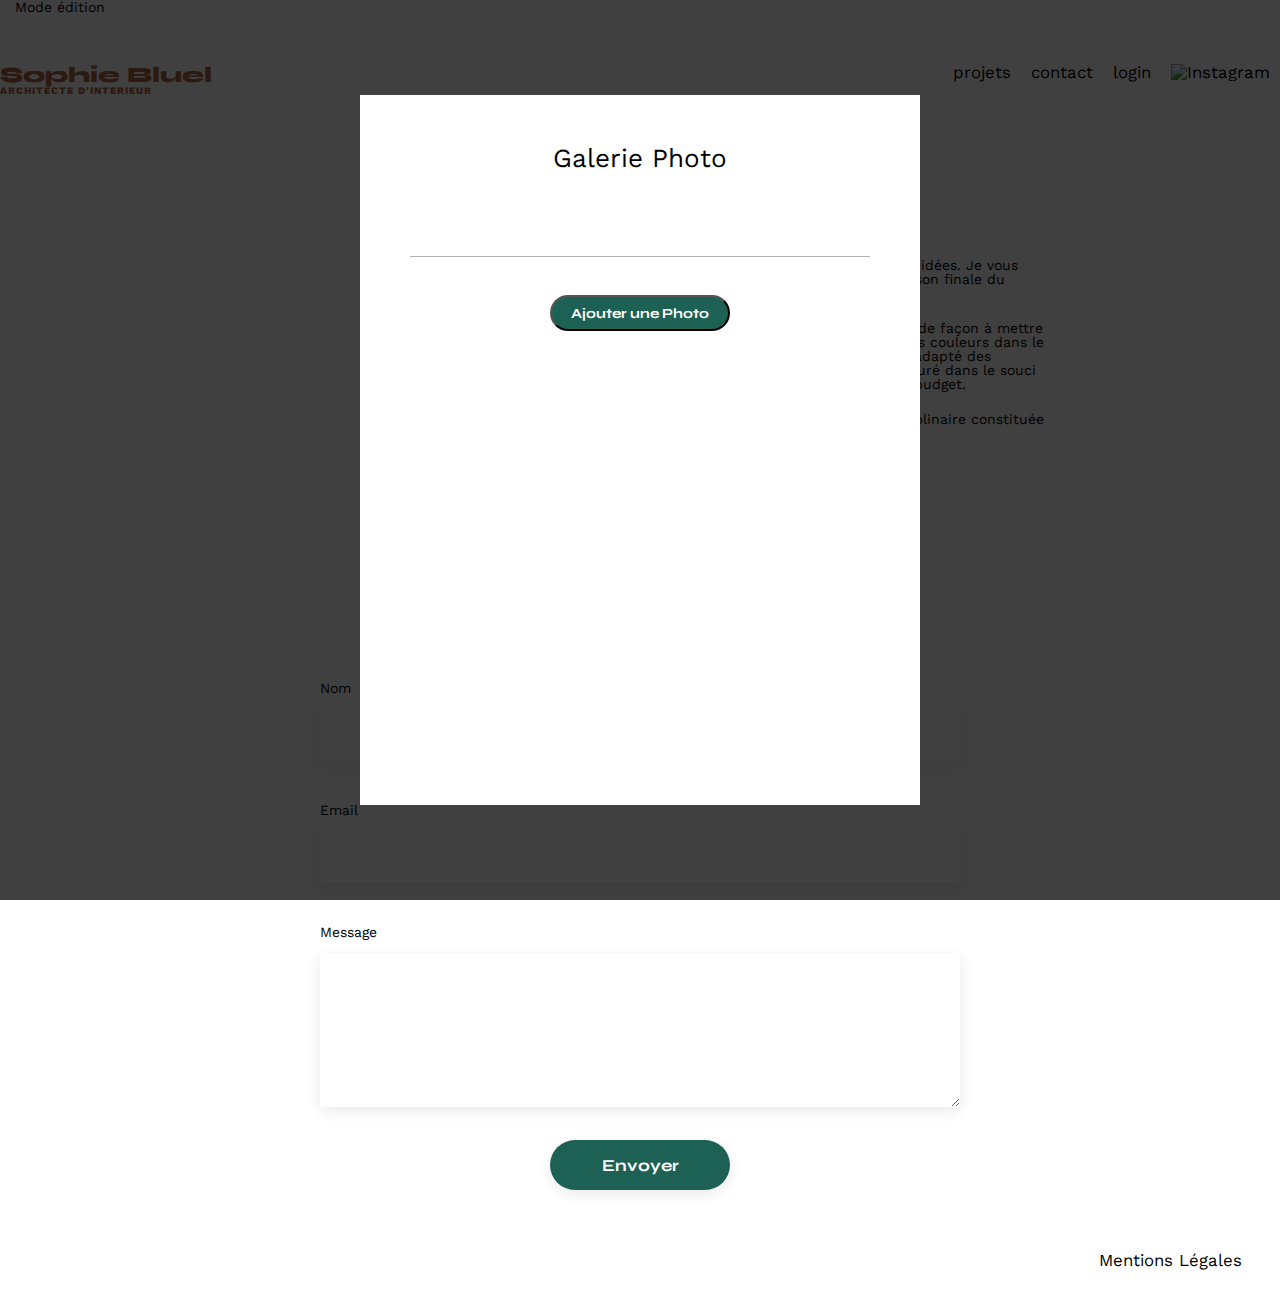
==== FrontEnd/index.html @ 5be73487 "Premier commit" ====
<!DOCTYPE html>
<html lang="fr">
<head>
	<meta charset="UTF-8">
	<title>Sophie Bluel - Architecte d'intérieur</title>
	<meta name="viewport" content="width=device-width, initial-scale=1.0">
	<link rel="preconnect" href="https://fonts.googleapis.com">
	<link rel="icon" href="favicon.ico">

	<link rel="preconnect" href="https://fonts.gstatic.com" crossorigin>
	<link rel="stylesheet" href="https://cdnjs.cloudflare.com/ajax/libs/font-awesome/6.2.1/css/all.min.css" 
    integrity="sha512-MV7K8+y+gLIBoVD59lQIYicR65iaqukzvf/nwasF0nqhPay5w/9lJmVM2hMDcnK1OnMGCdVK+iQrJ7lzPJQd1w==" 
    crossorigin="anonymous" referrerpolicy="no-referrer">
	<!--<link rel="stylesheet" href="https://cdnjs.cloudflare.com/ajax/libs/font-awesome/6.2.1/css/all.min.css">-->
	<link href="https://fonts.googleapis.com/css2?family=Syne:wght@700;800&family=Work+Sans&display=swap" rel="stylesheet">
	<meta name="description" content="">
	<link rel="stylesheet" href="./assets/style.css">
	
</head>

<body>
	<div class="edition-mode hidden">
		<i class="fa-regular fa-pen-to-square"></i> Mode édition
	</div>
<header>
	<a href="./index.html">
		<h1 class="logo">Sophie Bluel <span>ARCHITECTE D'INTERIEUR</span></h1>
	</a>
	
	<!--<h1 class="logo"><a href="./index.html"></a>Sophie Bluel <span>ARCHITECTE D'INTERIEUR</span></h1>-->
	<nav>
		<ul>
			<li><a href="./index.html"></a>projets</li>
			<li><a href="#"></a>contact</li>
			<li><a href="./login.html" class="login">login</a></li>
			<li><img src="./assets/icons/instagram.png" alt="Instagram"></li>
		</ul>
	</nav>
</header>

<main>
	<section id="introduction">
		<figure>
			<img src="./assets/images/sophie-bluel.png" alt="">
		</figure>
		<article>
			<h2 class="spitch">Designer d'espace</h2>
			<p>Je raconte votre histoire, je valorise vos idées. Je vous<br> accompagne de la conception à la livraison finale du<br> chantier.</p>
			<br>
			<p>Chaque projet sera étudié en commun, de façon à mettre<br> en valeur les volumes, les matières et les couleurs dans le<br> respect de l’esprit des lieux et le choix adapté des<br> matériaux. Le suivi du chantier sera assuré dans le souci<br> du détail, le respect du planning et du budget.</p>
			<br>
			<p>En cas de besoin, une équipe pluridisciplinaire constituée<br> de : architecte DPLG, décorateur(trice).</p>
		</article>
	</section>
	<section id="portfolio">
		<div class="modal1">
			<h2 class="mes_projets">Mes Projets</h2>
			<i class="fa-regular fa-pen-to-square" onclick="ouvrirModal()"></i>
			<p class="modifier">modifier</p>
			<section id="modal-gallery" class="modal">
				<div class="modal-container">
					<div class="modal-close">
						<i class="fa-solid fa-xmark"></i>
					</div>
					<p class="modal-title">Galerie Photo</p>
					<div class="modal-photo">
						<!-- Contenu de la galerie photo -->
					</div>
					<div class="modal-ajout">
						<input class="btnajout" type="submit" value="Ajouter une Photo">
					</div>
				</div>
			</section>
			
		</div>
	</section>
		<div id="filter-buttons">
		</div>

		<div id="gallery" class="gallery">
			
		</div>
	</section>
	<section id="contact">
		<h2>Contact</h2>
		<p>Vous avez un projet ? Discutons-en !</p>
		<form action="#" method="post">
			<label for="name">Nom</label>
			<input type="text" name="name" id="name" autocomplete="name"> 
			<br>
			<label for="email">Email</label>
			<input type="email" name="email" id="email" autocomplete="email">
			<br>
			<label for="message">Message</label>
			<textarea name="message" id="message" cols="30" rows="10"></textarea>
			<input type="submit" value="Envoyer">
		</form>
	</section>
</main>

<footer>
	<nav>
		<ul>
			<li>Mentions Légales</li>
		</ul>
	</nav>
</footer>
<script src="./assets/js/modal.js" defer></script>
<script src="./assets/js/script.js" defer></script>
</body>
</html>
---- FrontEnd/assets/style.css ----
/* http://meyerweb.com/eric/tools/css/reset/
   v2.0 | 20110126
   License: none (public domain)
*/

html, body, div, span, applet, object, iframe,
h1, h2, h3, h4, h5, h6, p, blockquote, pre,
a, abbr, acronym, address, big, cite, code,
del, dfn, em, img, ins, kbd, q, s, samp,
small, strike, strong, sub, sup, tt, var,
b, u, i, center,
dl, dt, dd, ol, ul, li,
fieldset, form, label, legend,
table, caption, tbody, tfoot, thead, tr, th, td,
article, aside, canvas, details, embed,
figure, figcaption, footer, header, hgroup,
menu, nav, output, ruby, section, summary,
time, mark, audio, video {
	margin: 0;
	padding: 0;
	border: 0;
	font-size: 100%;
	font: inherit;
	vertical-align: baseline;
	text-decoration: none;
}
/* HTML5 display-role reset for older browsers */
article, aside, details, figcaption, figure,
footer, header, hgroup, menu, nav, section {
	display: block;
}
body {
	line-height: 1;
}
ol, ul {
	list-style: none;
}
blockquote, q {
	quotes: none;
}
blockquote:before, blockquote:after,
q:before, q:after {
	content: '';
	content: none;
}
table {
	border-collapse: collapse;
	border-spacing: 0;
}
/** end reset css**/
body {
	font-family: 'Work Sans' ;
	font-size: 14px;
	width: 100%;
}

main {
    max-width: 1440px;
	margin:auto;
}

header {
	display: flex;
	justify-content: space-between;
	margin: 50px 0;
	max-width: 1440px;
}
section {
	margin: 50px 0
}

h1{
	display: flex;
	flex-direction: column;
	font-family: 'Syne';
	font-size: 22px;
	font-weight: 800;
	color: #B1663C;
	cursor: pointer;
	
}

.logo {
	cursor: pointer;
}

h1 > span {
	font-family: 'Work Sans';
	font-size:10px;
	letter-spacing: 0.1em;
;
}

h2{
	font-family: 'Syne';
	font-weight: 700;
	font-size: 30px;
	color: #1D6154;
	text-align: center;
	font-style: normal;
	line-height: normal;
}
nav ul {
	display: flex;
	align-items: center;
	list-style-type: none;

}
nav li {
	padding: 0 10px;
	font-size: 1.2em;
	cursor: pointer;
}

li:hover {
	color: #B1663C;
}

/*a {
	text-decoration: none;
	color: #000000;
}*/

a.nav {
	text-decoration: none;
    display: flex;
    width: 55px;
    height: 19px;
    justify-content: center;
    align-items: center;
    color: #000000;
}

a.login {
	text-decoration: none;
	color: #000000;
}
#introduction {
	display: flex;
	align-items: center;
}
#introduction figure {
	flex: 1
}
#introduction img {
	display: block;
	margin: auto;
	width: 80%;
}

#introduction article {
	flex: 1;
	position: relative;
    top: 46px;
}

.spitch {
	font-family: 'Syne';
    font-weight: 700;
    font-size: 30px;
    color: #1D6154;
    text-align: center;
    font-style: normal;
    line-height: normal;
    position: relative;
    left: -210px;
}
#introduction h2 {
	margin-bottom: 1em;
}

#introduction p {
	margin-bottom: 0.5em;
}

.projets {
	position: relative;
    top: 39px;
    font-family: 'Syne';
    font-weight: 700;
    font-size: 30px;
    color: #1D6154;
    text-align: center;
    font-style: normal;
    line-height: normal;
}

/*icone modifier*/
.modal1 {
	text-align: center;
}

.mes_projets {
	display: inline;
}

.fa-regular.fa-pen-to-square {
	margin-left: 15px;
	cursor: pointer;
}

.modifier {
	position: relative;
	left: 150px;
	top: -20px;
	height: 15.58px;
	color: #000;
	text-align: center;
	font-family: Work Sans;
	font-size: 14px;
	font-style: normal;
	font-weight: 400;
	line-height: normal;
	cursor: pointer;
}




/*buttons-filtres*/

a.filter {
	text-decoration: none;
    color: #1D6154;
}

#filter-buttons button:hover a.filter {
	color: #FFF;
}

#filter-buttons {
    text-align: center;
    margin: 50px 0;
}

#filter-buttons button {
    margin: 5px;
    padding: 5px 10px;
	border-radius: 60px;
	border: 1px solid #1D6154;
    cursor: pointer;
}

#filter-buttons button:hover {
	background-color: #1D6154;
}


/* Styliser le bouton "Tous" */
button.all {
    /* Vos styles pour le bouton "Tous" */
    width: 100px;
    height: 37px;
}

/* Styliser le bouton "Objets" */
button.objects {
    /* Vos styles pour le bouton "Objets" */
    width: 100px;
    height: 37px;
}

/* Styliser le bouton "Appartements" */
button.apartments {
    /* Vos styles pour le bouton "Appartements" */
    width: 157px;
    height: 37px;
}

/* Styliser le bouton "Hotels & Restaurants" */
button.hotels-restaurants {
    /* Vos styles pour le bouton "Hotels & Restaurants" */
    width: 198px;
    height: 37px;
}

/*style des boutons js*/

.objects {
    /* Styles communs pour tous les boutons avec la classe "objects" */
    color: #1D6154;
    cursor: pointer;
}

.objects[data-filter="Tous"] {
    /* Styles spécifiques pour le bouton avec l'attribut data-filter="Tous" */
    width: 100px;
    height: 37px;
}

.objects[data-filter="Tous"]:hover {
	color: #FFF;
	background-color: #1D6154;
}

.objects[data-filter="Objets"] {
    /* Styles spécifiques pour le bouton avec l'attribut data-filter="Objets" */
    width: 100px;
    height: 37px;
}

.objects[data-filter="Objets"]:hover {
	color: #FFF;
	background-color: #1D6154;
}

.objects[data-filter="Appartements"] {
    /* Styles spécifiques pour le bouton avec l'attribut data-filter="Appartements" */
    width: 157px;
    height: 37px;
}

.objects[data-filter="Appartements"]:hover {
	color: #FFF;
	background-color: #1D6154;
}

.objects[data-filter="Hotels & restaurants"] {
    /* Styles spécifiques pour le bouton avec l'attribut data-filter="Hotels & restaurants" */
    width: 198px;
    height: 37px;
}

.objects[data-filter="Hotels & restaurants"]:hover {
	color: #FFF;
	background-color: #1D6154;
}














button.tous {
	width: 100px;
	height: 37px;
}

button.objects {
	width: 100px;
	height: 37px;
}

button.apartements {
	width: 157px;
	height: 37px;
}

button.hotels-restaurants {
	width: 198px;
	height: 37px;
}


/* Styles pour la galerie d'images */
.gallery {
    display: flex;
    flex-wrap: wrap;
    justify-content: space-between;
    margin-top: 50px;
}

.gallery figure {
    width: calc(33.33% - 10px);
    margin-right: 10px;
    margin-bottom: 10px;
    overflow: hidden;
    transition: width 0.3s, opacity 0.3s;
}

.gallery figure img {
    width: 100%;
    height: auto;
    display: block;
}

/* Styles pour les filtres actifs et inactifs */
figure.inactive {
	display: none;
}



#contact {
	width: 50%;
margin: auto;
}
#contact > * {
	text-align: center;

}
#contact h2{
	margin-bottom: 20px;
}
#contact form {
	text-align: left;
	margin-top:30px;
	display: flex;
	flex-direction: column;
}

#contact input {
	height: 50px;
	font-size: 1.2em;
	border: none;
	box-shadow: 0px 4px 14px rgba(0, 0, 0, 0.09);
}
#contact label {
	margin: 2em 0 1em 0;
}
#contact textarea {
	border: none;
	box-shadow: 0px 4px 14px rgba(0, 0, 0, 0.09);
}

input[type="submit"]{
	font-family: 'Syne';
	font-weight: 700;
	color: white;
	background-color: #1D6154;
	margin : 2em auto ;
	width: 180px;
	text-align: center;
	border-radius: 60px ;
}


/*footer*/

/*footer {
	position: absolute;
	top: 964px;
}*/

footer nav ul {
	display: flex;
	justify-content: flex-end;
	margin: 2em;
}

section#login-section {
	width: 26%;
    margin: auto;
}

h2.login-title {
	margin-bottom: 20px;
}

form#login-form {
	text-align: left;
    margin-top: 30px;
    display: flex;
    flex-direction: column;
}

label.email-label {
	margin: 2em 0 1em 0;
}

input#username {
	height: 50px;
    font-size: 1.2em;
    border: none;
    box-shadow: 0px 4px 14px rgba(0, 0, 0, 0.09);
}

label.password-label {
	margin: 2em 0 1em 0;
}

input#password {
	height: 50px;
    font-size: 1.2em;
    border: none;
    box-shadow: 0px 4px 14px rgba(0, 0, 0, 0.09);
}

button.button-connect {
	height: 50px;
    font-size: 1.2em;
    border: none;
    box-shadow: 0px 4px 14px rgba(0, 0, 0, 0.09);
	flex-shrink: 0;
	cursor: pointer;
	font-family: 'Syne';
    font-weight: 700;
    color: white;
    background-color: #1D6154;
    margin: 2em auto;
    width: 180px;
    text-align: center;
    border-radius: 60px;
}

.animationbtn {
	animation: animationbtn 0.3s ease-in-out;
  }
  
  @keyframes animationbtn {
	0% {
	  background-color: #d65353;
	  transform: translateX(0);
	}
	20% {
	  transform: translateX(-10px);
	}
	40% {
	  transform: translateX(10px);
	}
	60% {
	  transform: translateX(-10px);
	}
	80% {
	  transform: translateX(10px);
	}
	100% {
	  transform: translateX(0);
	}
  }
  

p#message-error.error-message {
	color: red;
    margin-top: 10px;
}

a.mdp-forget {
	color: #3D3D3D;
    font-family: Work Sans;
    font-size: 14px;
    font-style: normal;
    font-weight: 500;
    line-height: normal;
    text-decoration-line: underline;
    margin-top: 28px;
	display: flex;
	justify-content: center;
}


/*mode édition*/
/*.hidden {
    display: none;
}


.edition-mode {
    max-width: 1440px;
    height: 59px;
    background-color: #000;
    color: #fff;
    display: flex;
    justify-content: center;
    align-items: center;
    opacity: 0;
}*/

/*modal-gallery*/

.modal-container {
    position: relative;
    background: white;
    max-width: 460px;
    height: 610px;
    margin: auto;
    flex: 1;
    padding: 50px;
}

/* Styles de base pour le modal */
.modal {
    background-color: rgba(0, 0, 0, 0.75);
    position: fixed;
    inset: 0;
    z-index: 1000;
    display: flex;
    visibility: hidden;
    margin: auto;
    transition: visibility 0.3s;
}

/* Styles pour le modal visible */
.modal-visible {
    visibility: visible;
}

.modal-close {
    position: absolute;
    top: 30px;
    right: 30px;
    cursor: pointer;
    font-family: "FontAwesome";
}

.modal-title {
    display: flex;
    justify-content: center;
    font-size: 26px;
    padding-bottom: 35px;
    font-weight: 400;
}

.modal-photo {
    display: flex;
    flex-wrap: wrap;
    gap: 15px;
    border-bottom: 1px solid #B3B3B3;
    padding-bottom: 40px;
    padding-top: 10px;
    padding-left: 5px;
}

.modal-photo img {
    width: 79px;
    height: 105px;
    cursor: pointer;
}

i.fa-regular.fa-trash-can {
    position: absolute;
    background: black;
    color: white;
    cursor: pointer;
    font-family: "FontAwesome";
    font-size: 11px;
    transform: translate(-13px, 3px);
}

.modal-ajout {
    display: flex;
    flex-direction: column;
    align-items: center;
    justify-content: center;
    margin-top: 10px;
}

.btnajout {
    font-family: 'Syne';
    font-weight: 700;
    color: white;
    background-color: #1D6154;
    margin: 2em auto;
    text-align: center;
    border-radius: 60px;
    width: 237px;
    height: 36px;
    font-size: 14px;
    cursor: pointer;
}
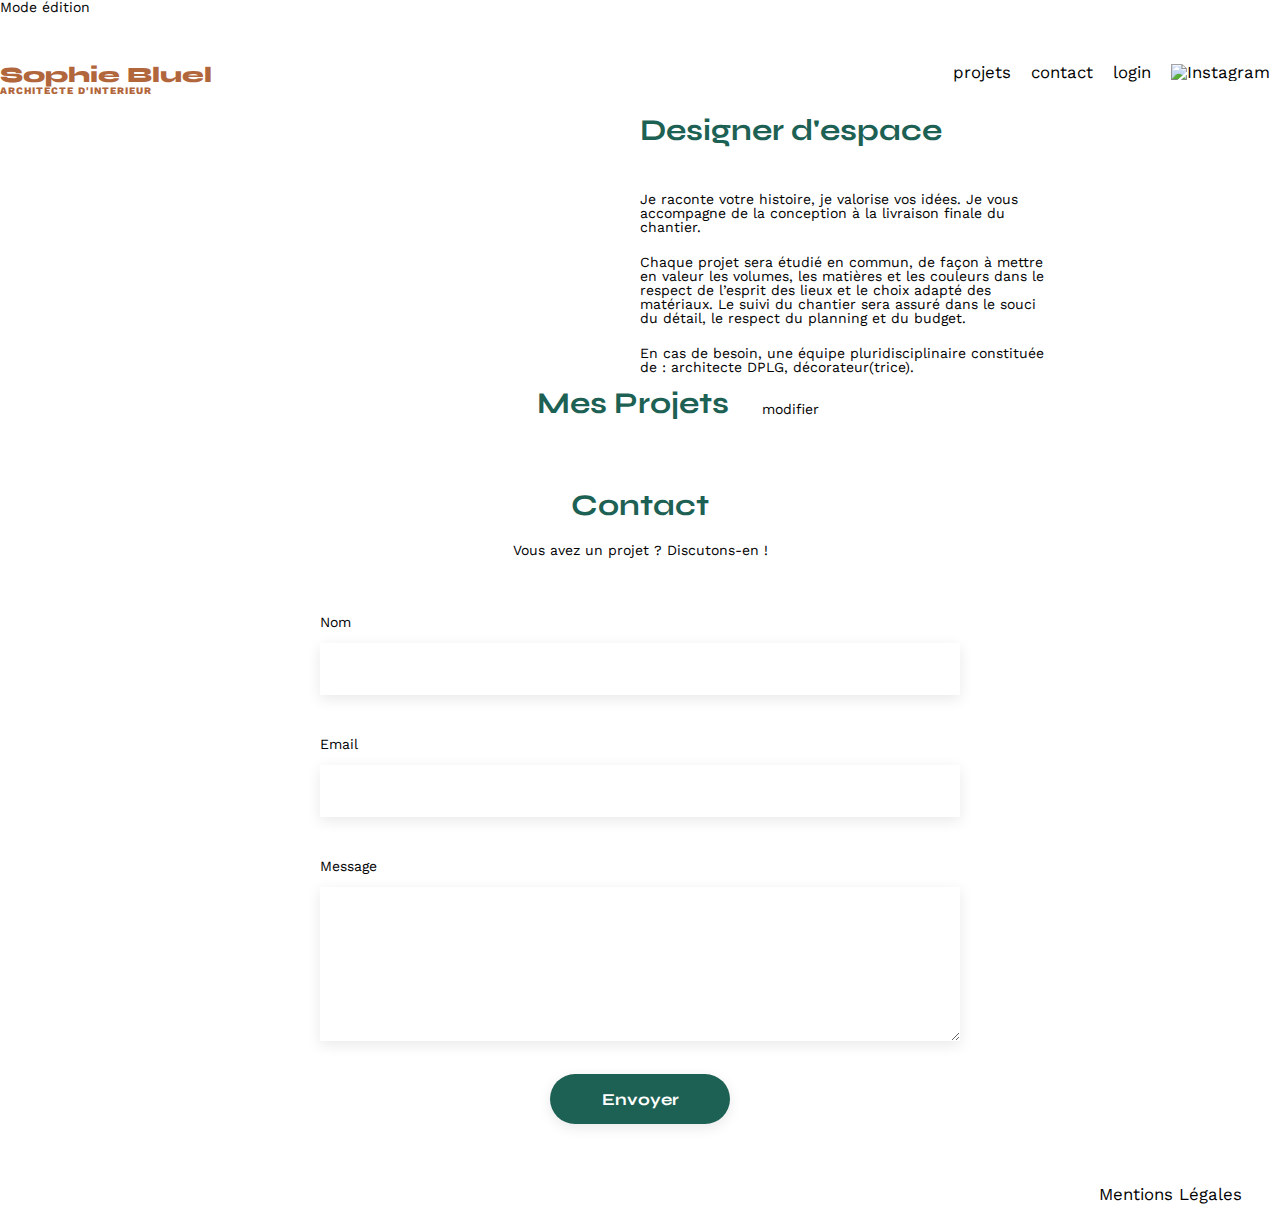
==== commit 32042e87: "odal" ====
--- a/FrontEnd/index.html
+++ b/FrontEnd/index.html
@@ -20,14 +20,12 @@
 
 <body>
 	<div class="edition-mode hidden">
-		<i class="fa-regular fa-pen-to-square"></i> Mode édition
+		<i class="far fa-pen-to-square"></i> Mode édition
 	</div>
 <header>
 	<a href="./index.html">
 		<h1 class="logo">Sophie Bluel <span>ARCHITECTE D'INTERIEUR</span></h1>
 	</a>
-	
-	<!--<h1 class="logo"><a href="./index.html"></a>Sophie Bluel <span>ARCHITECTE D'INTERIEUR</span></h1>-->
 	<nav>
 		<ul>
 			<li><a href="./index.html"></a>projets</li>
@@ -55,9 +53,9 @@
 	<section id="portfolio">
 		<div class="modal1">
 			<h2 class="mes_projets">Mes Projets</h2>
-			<i class="fa-regular fa-pen-to-square" onclick="ouvrirModal()"></i>
+			<i id="openModalIcon" class="fas fa-pen-square"></i>
 			<p class="modifier">modifier</p>
-			<section id="modal-gallery" class="modal">
+			<section id="modal-gallery" class="modal modal-visible invisible">
 				<div class="modal-container">
 					<div class="modal-close">
 						<i class="fa-solid fa-xmark"></i>
--- a/FrontEnd/assets/style.css
+++ b/FrontEnd/assets/style.css
@@ -162,8 +162,9 @@
     text-align: center;
     font-style: normal;
     line-height: normal;
-    position: relative;
-    left: -210px;
+    position: absolute;
+    left: 0px;
+    top: -80px;
 }
 #introduction h2 {
 	margin-bottom: 1em;
@@ -194,7 +195,7 @@
 	display: inline;
 }
 
-.fa-regular.fa-pen-to-square {
+.fas.fa-pen-square {
 	margin-left: 15px;
 	cursor: pointer;
 }
@@ -325,17 +326,6 @@
 	color: #FFF;
 	background-color: #1D6154;
 }
-
-
-
-
-
-
-
-
-
-
-
 
 
 
@@ -546,24 +536,6 @@
 	justify-content: center;
 }
 
-
-/*mode édition*/
-/*.hidden {
-    display: none;
-}
-
-
-.edition-mode {
-    max-width: 1440px;
-    height: 59px;
-    background-color: #000;
-    color: #fff;
-    display: flex;
-    justify-content: center;
-    align-items: center;
-    opacity: 0;
-}*/
-
 /*modal-gallery*/
 
 .modal-container {
@@ -577,18 +549,38 @@
 }
 
 /* Styles de base pour le modal */
+
+
+/* Styles pour le modal visible */
+/* Styles de base pour le modal */
 .modal {
     background-color: rgba(0, 0, 0, 0.75);
-    position: fixed;
-    inset: 0;
-    z-index: 1000;
-    display: flex;
-    visibility: hidden;
+    position: relative;
     margin: auto;
+}
+
+.modal.invisible {
+    display: none;
+  }
+    /*background-color: rgba(0, 0, 0, 0.75);
+    position: fixed;*/
+    /*inset: 0;*/
+    /*z-index: 1000;
+    display: flex;*/
+    /*visibility: hidden;*/
+    /*margin: auto;
     transition: visibility 0.3s;
-}
+}*/
 
 /* Styles pour le modal visible */
+/*.modal-visible {
+    visibility: visible;
+    display: block;
+}*/
+
+
+
+
 .modal-visible {
     visibility: visible;
 }
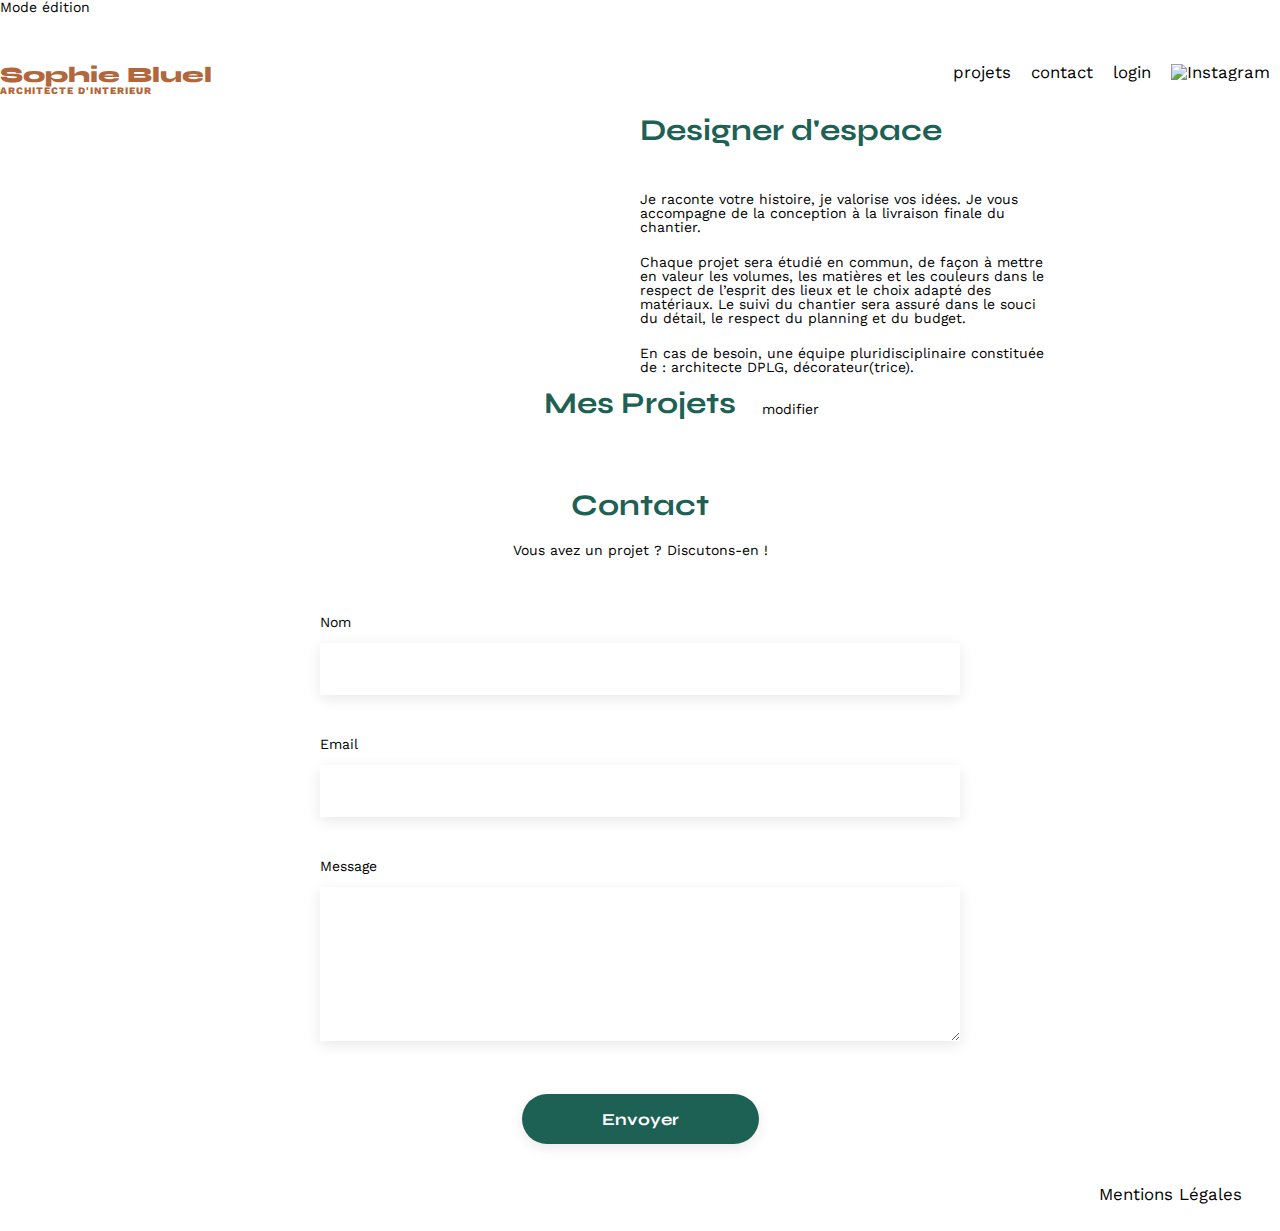
==== commit b322211f: "Ouverture modal" ====
--- a/FrontEnd/index.html
+++ b/FrontEnd/index.html
@@ -53,23 +53,8 @@
 	<section id="portfolio">
 		<div class="modal1">
 			<h2 class="mes_projets">Mes Projets</h2>
-			<i id="openModalIcon" class="fas fa-pen-square"></i>
+			<i id="openModalIcon" class="far fa-pen-to-square"></i>
 			<p class="modifier">modifier</p>
-			<section id="modal-gallery" class="modal modal-visible invisible">
-				<div class="modal-container">
-					<div class="modal-close">
-						<i class="fa-solid fa-xmark"></i>
-					</div>
-					<p class="modal-title">Galerie Photo</p>
-					<div class="modal-photo">
-						<!-- Contenu de la galerie photo -->
-					</div>
-					<div class="modal-ajout">
-						<input class="btnajout" type="submit" value="Ajouter une Photo">
-					</div>
-				</div>
-			</section>
-			
 		</div>
 	</section>
 		<div id="filter-buttons">
@@ -106,4 +91,4 @@
 <script src="./assets/js/modal.js" defer></script>
 <script src="./assets/js/script.js" defer></script>
 </body>
-</html>
+</html>--- a/FrontEnd/assets/style.css
+++ b/FrontEnd/assets/style.css
@@ -412,14 +412,20 @@
 }
 
 input[type="submit"]{
-	font-family: 'Syne';
-	font-weight: 700;
-	color: white;
-	background-color: #1D6154;
-	margin : 2em auto ;
-	width: 180px;
-	text-align: center;
-	border-radius: 60px ;
+    top: 20px;
+    font-family: 'Syne';
+    font-weight: 700;
+    color: white;
+    background-color: #1D6154;
+    margin: 2em auto;
+    width: 237px;
+    text-align: center;
+    height: 36px;
+    border-radius: 60px;
+    display: flex;
+    justify-content: center;
+    align-items: center;
+    position: relative;
 }
 
 
@@ -536,61 +542,58 @@
 	justify-content: center;
 }
 
-/*modal-gallery*/
-
+
+/* Style pour le modal */
 .modal-container {
-    position: relative;
+    position: fixed; /* Utilisez "fixed" pour un positionnement correct */
     background: white;
-    max-width: 460px;
-    height: 610px;
-    margin: auto;
-    flex: 1;
-    padding: 50px;
-}
-
-/* Styles de base pour le modal */
-
-
-/* Styles pour le modal visible */
-/* Styles de base pour le modal */
+    top: 50%;
+    left: 50%;
+    transform: translate(-50%, -50%);
+    padding: 20px;
+    height: 688px;
+    width: 630px;
+    overflow-y: auto; /* Ajoutez un défilement si nécessaire */
+    box-shadow: 0 2px 4px rgba(0, 0, 0, 0.2);
+}
+
 .modal {
-    background-color: rgba(0, 0, 0, 0.75);
-    position: relative;
-    margin: auto;
-}
-
-.modal.invisible {
+    background-color: rgba(0, 0, 0, 0.5);
+    position: fixed; /* Utilisez "fixed" pour l'arrière-plan obscurci */
+    top: 0;
+    left: 0;
+    width: 100%;
+    height: 100%;
+    align-items: center;
+    justify-content: center;
+}
+
+.invisible {
     display: none;
-  }
-    /*background-color: rgba(0, 0, 0, 0.75);
-    position: fixed;*/
-    /*inset: 0;*/
-    /*z-index: 1000;
-    display: flex;*/
-    /*visibility: hidden;*/
-    /*margin: auto;
-    transition: visibility 0.3s;
-}*/
-
-/* Styles pour le modal visible */
-/*.modal-visible {
-    visibility: visible;
-    display: block;
-}*/
-
-
-
-
-.modal-visible {
-    visibility: visible;
-}
-
-.modal-close {
-    position: absolute;
-    top: 30px;
-    right: 30px;
+}
+
+
+.fa-solid.fa-xmark {
+    position: fixed;
+    left: 630px;
+    top: 28px;
+}
+
+
+
+.modal-photo {
+    display: flex;
+    flex-wrap: wrap;
+    gap: 15px;
+    border-bottom: 1px solid #B3B3B3;
+    padding: 10px 5px 40px;
+}
+
+.modal-photo img {
+    width: 79px;
+    height: 105px;
     cursor: pointer;
-    font-family: "FontAwesome";
+    padding: 10px;
 }
 
 .modal-title {
@@ -599,22 +602,6 @@
     font-size: 26px;
     padding-bottom: 35px;
     font-weight: 400;
-}
-
-.modal-photo {
-    display: flex;
-    flex-wrap: wrap;
-    gap: 15px;
-    border-bottom: 1px solid #B3B3B3;
-    padding-bottom: 40px;
-    padding-top: 10px;
-    padding-left: 5px;
-}
-
-.modal-photo img {
-    width: 79px;
-    height: 105px;
-    cursor: pointer;
 }
 
 i.fa-regular.fa-trash-can {
@@ -648,3 +635,8 @@
     font-size: 14px;
     cursor: pointer;
 }
+
+#openModalIcon.far.fa-pen-to-square {
+    position: relative;
+    left: 10px;
+}
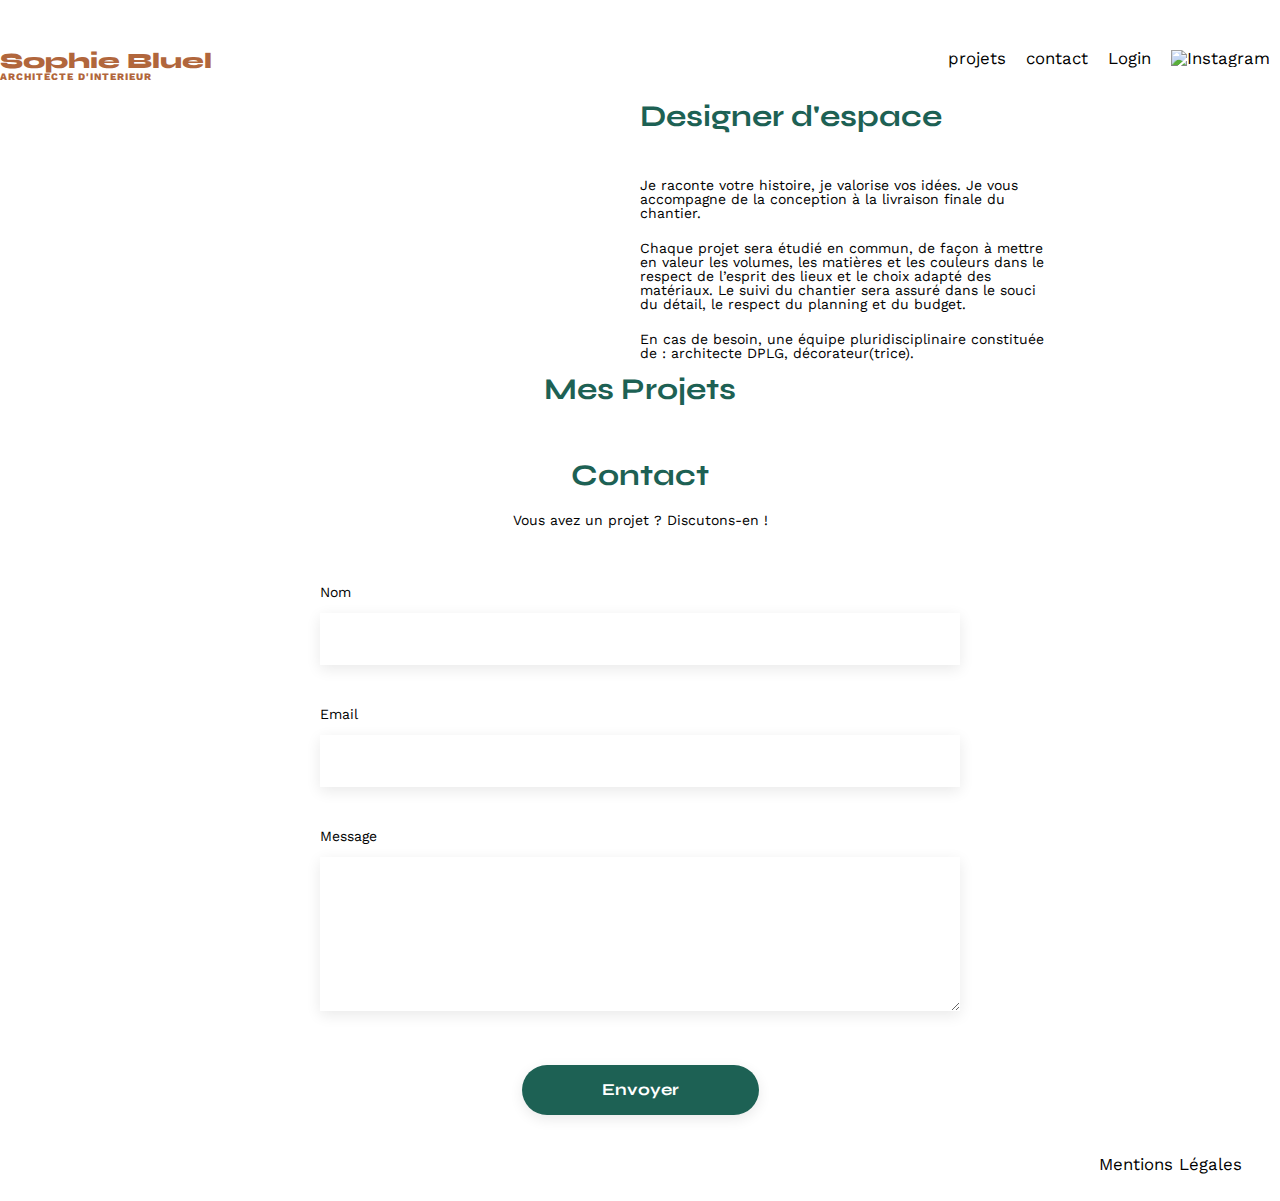
==== commit bc49d236: "Connexion" ====
--- a/FrontEnd/index.html
+++ b/FrontEnd/index.html
@@ -30,7 +30,7 @@
 		<ul>
 			<li><a href="./index.html"></a>projets</li>
 			<li><a href="#"></a>contact</li>
-			<li><a href="./login.html" class="login">login</a></li>
+			<li><a href="./login.html" id="loginLink" class="login">Login</a></li>
 			<li><img src="./assets/icons/instagram.png" alt="Instagram"></li>
 		</ul>
 	</nav>
--- a/FrontEnd/assets/style.css
+++ b/FrontEnd/assets/style.css
@@ -201,19 +201,21 @@
 }
 
 .modifier {
-	position: relative;
-	left: 150px;
-	top: -20px;
-	height: 15.58px;
-	color: #000;
-	text-align: center;
-	font-family: Work Sans;
-	font-size: 14px;
-	font-style: normal;
-	font-weight: 400;
-	line-height: normal;
-	cursor: pointer;
-}
+	display: block;
+    position: relative;
+    left: 180px;
+    top: -36px;
+    height: 15.58px;
+    color: #000;
+    text-align: center;
+    font-family: Work Sans;
+    font-size: 14px;
+    font-style: normal;
+    font-weight: 400;
+    line-height: normal;
+    cursor: pointer;
+}
+
 
 
 
@@ -427,14 +429,6 @@
     align-items: center;
     position: relative;
 }
-
-
-/*footer*/
-
-/*footer {
-	position: absolute;
-	top: 964px;
-}*/
 
 footer nav ul {
 	display: flex;
@@ -577,6 +571,7 @@
     position: fixed;
     left: 630px;
     top: 28px;
+    cursor: pointer;
 }
 
 
@@ -584,9 +579,8 @@
 .modal-photo {
     display: flex;
     flex-wrap: wrap;
-    gap: 15px;
     border-bottom: 1px solid #B3B3B3;
-    padding: 10px 5px 40px;
+    padding: 46px 35px;
 }
 
 .modal-photo img {
@@ -602,6 +596,8 @@
     font-size: 26px;
     padding-bottom: 35px;
     font-weight: 400;
+    position: relative;
+    top: 37px;
 }
 
 i.fa-regular.fa-trash-can {
@@ -611,7 +607,10 @@
     cursor: pointer;
     font-family: "FontAwesome";
     font-size: 11px;
-    transform: translate(-13px, 3px);
+    transform: translate(-8px, 8px);
+    top: 6px;
+    right: 5px;
+    z-index: 1;
 }
 
 .modal-ajout {
@@ -637,6 +636,31 @@
 }
 
 #openModalIcon.far.fa-pen-to-square {
+    display: block;
     position: relative;
-    left: 10px;
-}
+    left: 130px;
+    top: -22px;
+    cursor: pointer;
+}
+
+/*Icone fa-trash-can*/
+
+.modal-photo-item {
+    position: relative;
+    display: inline-block;
+    margin: 5px;
+  }
+
+  .edition-mode.hidden {
+    height: 59px;
+    display: flex;
+    justify-content: center;
+    align-items: center;
+    background-color: #000;
+    color: #FFF;
+    cursor: pointer;
+    gap: 10px;
+  }
+  
+  
+  
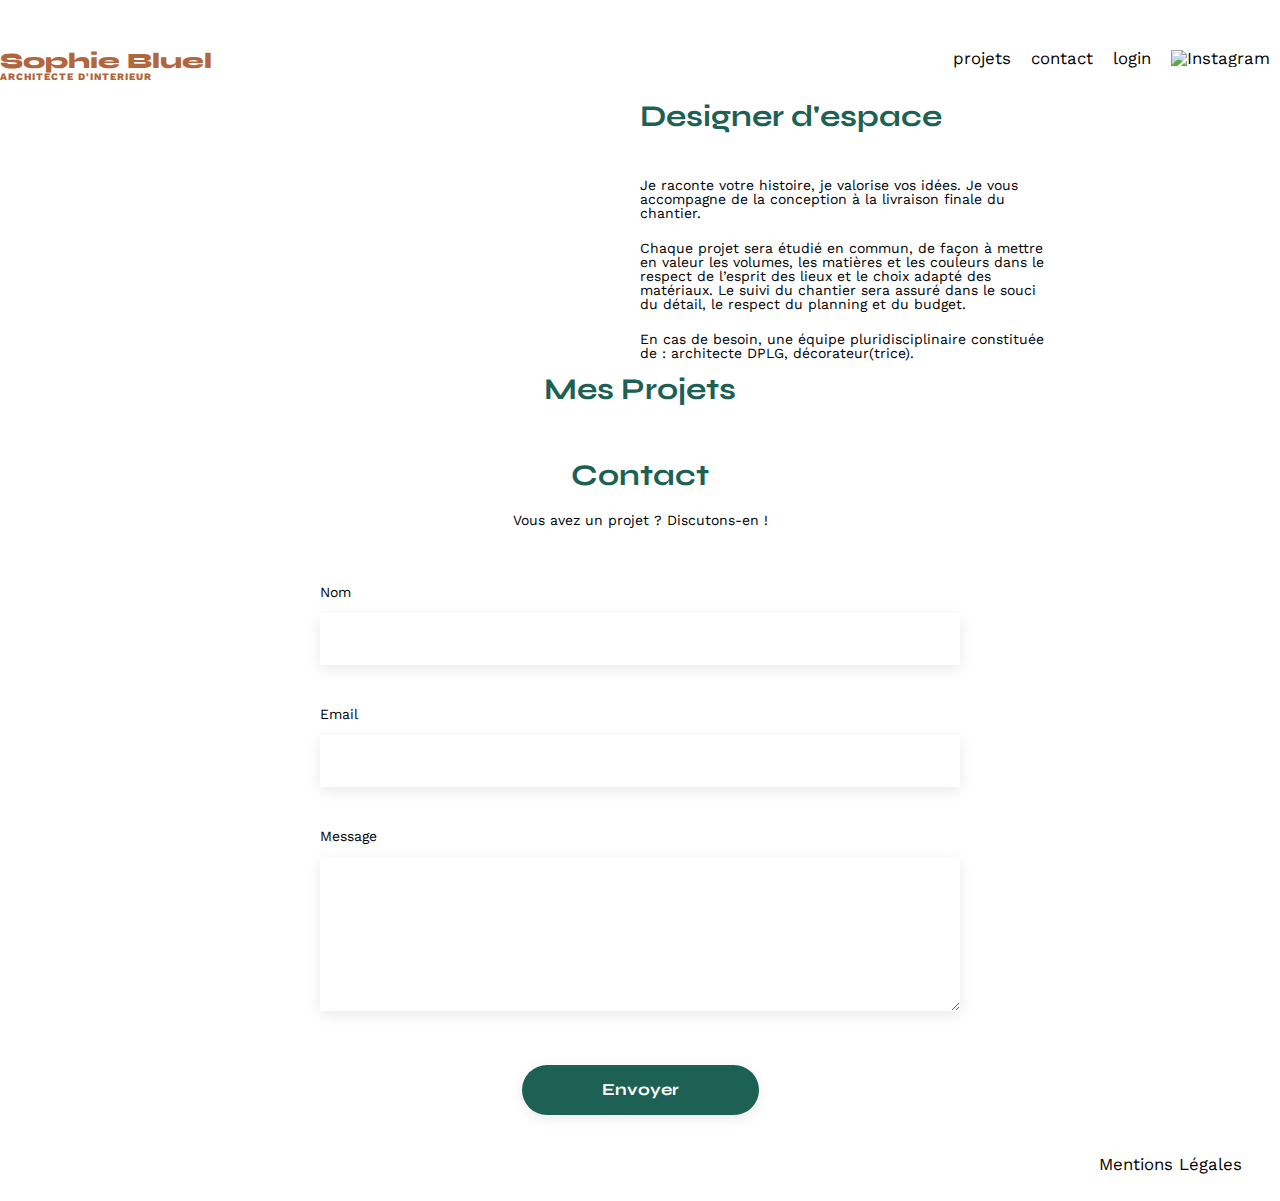
==== commit db3a4397: "Pré-final P6" ====
--- a/FrontEnd/index.html
+++ b/FrontEnd/index.html
@@ -15,7 +15,6 @@
 	<link href="https://fonts.googleapis.com/css2?family=Syne:wght@700;800&family=Work+Sans&display=swap" rel="stylesheet">
 	<meta name="description" content="">
 	<link rel="stylesheet" href="./assets/style.css">
-	
 </head>
 
 <body>
@@ -28,8 +27,8 @@
 	</a>
 	<nav>
 		<ul>
-			<li><a href="./index.html"></a>projets</li>
-			<li><a href="#"></a>contact</li>
+			<li><a href="./index.html">projets</a></li>
+			<li><a href="#">contact</a></li>
 			<li><a href="./login.html" id="loginLink" class="login">Login</a></li>
 			<li><img src="./assets/icons/instagram.png" alt="Instagram"></li>
 		</ul>
@@ -55,6 +54,60 @@
 			<h2 class="mes_projets">Mes Projets</h2>
 			<i id="openModalIcon" class="far fa-pen-to-square"></i>
 			<p class="modifier">modifier</p>
+		</div>
+		<div id="modalAddPhoto"> 
+			<div class="modalAddPhotoContainer">
+				<a class="arrow-left" href="/FrontEnd/index.html#arrow-left" title="#">
+					<div class="arrow-left">
+						<svg xmlns="http://www.w3.org/2000/svg" width="21" height="21" viewBox="0 0 21 21" fill="none">
+							<path d="M0.439478 8.94458C-0.146493 9.53055 -0.146493 10.4822 0.439478 11.0681L7.9399 18.5686C8.52587 19.1545 9.47748 19.1545 10.0635 18.5686C10.6494 17.9826 10.6494 17.031 10.0635 16.445L5.11786 11.5041H19.4999C20.3297 11.5041 21 10.8338 21 10.004C21 9.17428 20.3297 8.50393 19.4999 8.50393H5.12255L10.0588 3.56303C10.6447 2.97706 10.6447 2.02545 10.0588 1.43948C9.47279 0.853507 8.52118 0.853507 7.93521 1.43948L0.43479 8.9399L0.439478 8.94458Z" fill="black"/>
+						</svg>
+					</div>
+				</a>
+				<div id="modalAddPhotoClose" class="modalAddPhotoClose">
+					<svg xmlns="http://www.w3.org/2000/svg" fill="none" viewBox="0 0 24 24" stroke-width="1.5" stroke="currentColor" class="w-6 h-6" onclick="fermerModal()">
+						<path stroke-linecap="round" stroke-linejoin="round" d="M6 18L18 6M6 6l12 12" />
+					</svg>
+				</div>
+				<p class="ajout_photo">Ajout photo</p>
+				<div class="modalAddPhotoAjouterPhotoContainer">
+					
+					<div class="modalAddPhotoAjouterPhoto">
+						<label for="fileInput" class="custom-file-upload">+ Ajouter photo</label>
+						<input type="file" id="fileInput" accept="image/*">
+						<div id="imageContainer"></div>
+						<svg class="iconeimageContainer" width="76" height="76" viewBox="0 0 76 76" fill="none" xmlns="http://www.w3.org/2000/svg">
+							<g id="picture-svgrepo-com 1">
+							<path id="Vector" d="M63.5517 15.8879C64.7228 15.8879 65.681 16.8461 65.681 18.0172V60.5768L65.0156 59.7118L46.9165 36.2894C46.3176 35.5042 45.3727 35.0517 44.3879 35.0517C43.4031 35.0517 42.4715 35.5042 41.8594 36.2894L30.8136 50.5824L26.7546 44.8998C26.1557 44.0614 25.1975 43.569 24.1595 43.569C23.1214 43.569 22.1632 44.0614 21.5644 44.9131L10.9178 59.8183L10.319 60.6434V60.6034V18.0172C10.319 16.8461 11.2772 15.8879 12.4483 15.8879H63.5517ZM12.4483 9.5C7.75048 9.5 3.93103 13.3195 3.93103 18.0172V60.6034C3.93103 65.3012 7.75048 69.1207 12.4483 69.1207H63.5517C68.2495 69.1207 72.069 65.3012 72.069 60.6034V18.0172C72.069 13.3195 68.2495 9.5 63.5517 9.5H12.4483ZM23.0948 35.0517C23.9337 35.0517 24.7644 34.8865 25.5394 34.5655C26.3144 34.2444 27.0186 33.7739 27.6118 33.1807C28.2049 32.5876 28.6755 31.8834 28.9965 31.1083C29.3175 30.3333 29.4828 29.5027 29.4828 28.6638C29.4828 27.8249 29.3175 26.9943 28.9965 26.2192C28.6755 25.4442 28.2049 24.74 27.6118 24.1468C27.0186 23.5537 26.3144 23.0831 25.5394 22.7621C24.7644 22.4411 23.9337 22.2759 23.0948 22.2759C22.2559 22.2759 21.4253 22.4411 20.6503 22.7621C19.8752 23.0831 19.171 23.5537 18.5779 24.1468C17.9847 24.74 17.5142 25.4442 17.1931 26.2192C16.8721 26.9943 16.7069 27.8249 16.7069 28.6638C16.7069 29.5027 16.8721 30.3333 17.1931 31.1083C17.5142 31.8834 17.9847 32.5876 18.5779 33.1807C19.171 33.7739 19.8752 34.2444 20.6503 34.5655C21.4253 34.8865 22.2559 35.0517 23.0948 35.0517Z" fill="#B9C5CC"/>
+							</g>
+						</svg>
+					</div>
+					<div class="ajouter-plus">
+						<p class="ajout">jpg.png : 4mo max</p> 
+					</div>
+				</div>
+				<form action="" class="custom-form">
+					<label class="titre">
+						<h5>Titre</h5>
+						<input type="text" id="Titre-photo" name="Titre" class="input-titre-photo" />
+					</label>
+					<label class="categorie">
+						<h6>Catégorie</h6>
+						<div class="dropdown">
+							<select name="categorie" id="categorie-photo" class="select-categorie">
+								<option value="#"></option>
+								<option value="option1">Objets</option>
+								<option value="option2">Appartements</option>
+								<option value="option2">Hôtels & restaurants</option>
+							</select>
+						</div>
+					</label>
+				</form>
+				<hr class="styled-hr">
+				<button type="submit" class="AddPhoto">
+					<span>Valider</span>
+				</button>
+			</div>
 		</div>
 	</section>
 		<div id="filter-buttons">
--- a/FrontEnd/assets/style.css
+++ b/FrontEnd/assets/style.css
@@ -3,117 +3,196 @@
    License: none (public domain)
 */
 
-html, body, div, span, applet, object, iframe,
-h1, h2, h3, h4, h5, h6, p, blockquote, pre,
-a, abbr, acronym, address, big, cite, code,
-del, dfn, em, img, ins, kbd, q, s, samp,
-small, strike, strong, sub, sup, tt, var,
-b, u, i, center,
-dl, dt, dd, ol, ul, li,
-fieldset, form, label, legend,
-table, caption, tbody, tfoot, thead, tr, th, td,
-article, aside, canvas, details, embed,
-figure, figcaption, footer, header, hgroup,
-menu, nav, output, ruby, section, summary,
-time, mark, audio, video {
-	margin: 0;
-	padding: 0;
-	border: 0;
-	font-size: 100%;
-	font: inherit;
-	vertical-align: baseline;
-	text-decoration: none;
+html,
+body,
+div,
+span,
+applet,
+object,
+iframe,
+h1,
+h2,
+h3,
+h4,
+h5,
+h6,
+p,
+blockquote,
+pre,
+a,
+abbr,
+acronym,
+address,
+big,
+cite,
+code,
+del,
+dfn,
+em,
+img,
+ins,
+kbd,
+q,
+s,
+samp,
+small,
+strike,
+strong,
+sub,
+sup,
+tt,
+var,
+b,
+u,
+i,
+center,
+dl,
+dt,
+dd,
+ol,
+ul,
+li,
+fieldset,
+form,
+label,
+legend,
+table,
+caption,
+tbody,
+tfoot,
+thead,
+tr,
+th,
+td,
+article,
+aside,
+canvas,
+details,
+embed,
+figure,
+figcaption,
+footer,
+header,
+hgroup,
+menu,
+nav,
+output,
+ruby,
+section,
+summary,
+time,
+mark,
+audio,
+video {
+  margin: 0;
+  padding: 0;
+  border: 0;
+  font-size: 100%;
+  font: inherit;
+  vertical-align: baseline;
+  text-decoration: none;
 }
 /* HTML5 display-role reset for older browsers */
-article, aside, details, figcaption, figure,
-footer, header, hgroup, menu, nav, section {
-	display: block;
+article,
+aside,
+details,
+figcaption,
+figure,
+footer,
+header,
+hgroup,
+menu,
+nav,
+section {
+  display: block;
 }
 body {
-	line-height: 1;
-}
-ol, ul {
-	list-style: none;
-}
-blockquote, q {
-	quotes: none;
-}
-blockquote:before, blockquote:after,
-q:before, q:after {
-	content: '';
-	content: none;
+  line-height: 1;
+}
+ol,
+ul {
+  list-style: none;
+}
+blockquote,
+q {
+  quotes: none;
+}
+blockquote:before,
+blockquote:after,
+q:before,
+q:after {
+  content: "";
+  content: none;
 }
 table {
-	border-collapse: collapse;
-	border-spacing: 0;
+  border-collapse: collapse;
+  border-spacing: 0;
 }
 /** end reset css**/
 body {
-	font-family: 'Work Sans' ;
-	font-size: 14px;
-	width: 100%;
+  font-family: "Work Sans";
+  font-size: 14px;
+  width: 100%;
 }
 
 main {
-    max-width: 1440px;
-	margin:auto;
+  max-width: 1440px;
+  margin: auto;
 }
 
 header {
-	display: flex;
-	justify-content: space-between;
-	margin: 50px 0;
-	max-width: 1440px;
+  display: flex;
+  justify-content: space-between;
+  margin: auto;
+  padding-top: 50px;
+  max-width: 1440px;
 }
 section {
-	margin: 50px 0
-}
-
-h1{
-	display: flex;
-	flex-direction: column;
-	font-family: 'Syne';
-	font-size: 22px;
-	font-weight: 800;
-	color: #B1663C;
-	cursor: pointer;
-	
+  margin: 50px 0;
+}
+
+h1 {
+  display: flex;
+  flex-direction: column;
+  font-family: "Syne";
+  font-size: 22px;
+  font-weight: 800;
+  color: #b1663c;
+  cursor: pointer;
 }
 
 .logo {
-	cursor: pointer;
+  cursor: pointer;
 }
 
 h1 > span {
-	font-family: 'Work Sans';
-	font-size:10px;
-	letter-spacing: 0.1em;
-;
-}
-
-h2{
-	font-family: 'Syne';
-	font-weight: 700;
-	font-size: 30px;
-	color: #1D6154;
-	text-align: center;
-	font-style: normal;
-	line-height: normal;
+  font-family: "Work Sans";
+  font-size: 10px;
+  letter-spacing: 0.1em;
+}
+
+h2 {
+  font-family: "Syne";
+  font-weight: 700;
+  font-size: 30px;
+  color: #1d6154;
+  text-align: center;
+  font-style: normal;
+  line-height: normal;
 }
 nav ul {
-	display: flex;
-	align-items: center;
-	list-style-type: none;
-
+  display: flex;
+  align-items: center;
+  list-style-type: none;
 }
 nav li {
-	padding: 0 10px;
-	font-size: 1.2em;
-	cursor: pointer;
+  padding: 0 10px;
+  font-size: 1.2em;
+  cursor: pointer;
 }
 
 li:hover {
-	color: #B1663C;
+  color: #b1663c;
 }
 
 /*a {
@@ -122,545 +201,784 @@
 }*/
 
 a.nav {
-	text-decoration: none;
+  text-decoration: none;
+  display: flex;
+  width: 55px;
+  height: 19px;
+  justify-content: center;
+  align-items: center;
+  color: #000000;
+}
+
+a.login {
+  text-decoration: none;
+  color: #000000;
+}
+
+a {
+  color: #000;
+}
+#introduction {
+  display: flex;
+  align-items: center;
+}
+#introduction figure {
+  flex: 1;
+}
+#introduction img {
+  display: block;
+  margin: auto;
+  width: 80%;
+}
+
+#introduction article {
+  flex: 1;
+  position: relative;
+  top: 46px;
+}
+
+.spitch {
+  font-family: "Syne";
+  font-weight: 700;
+  font-size: 30px;
+  color: #1d6154;
+  text-align: center;
+  font-style: normal;
+  line-height: normal;
+  position: absolute;
+  left: 0px;
+  top: -80px;
+}
+#introduction h2 {
+  margin-bottom: 1em;
+}
+
+#introduction p {
+  margin-bottom: 0.5em;
+}
+
+.projets {
+  position: relative;
+  top: 39px;
+  font-family: "Syne";
+  font-weight: 700;
+  font-size: 30px;
+  color: #1d6154;
+  text-align: center;
+  font-style: normal;
+  line-height: normal;
+}
+
+/*icone modifier*/
+.modal1 {
+  text-align: center;
+}
+
+.mes_projets {
+  display: inline;
+}
+
+.fas.fa-pen-square {
+  margin-left: 15px;
+  cursor: pointer;
+}
+
+.modifier {
+  display: block;
+  position: relative;
+  left: 180px;
+  top: -36px;
+  height: 15.58px;
+  color: #000;
+  text-align: center;
+  font-family: Work Sans;
+  font-size: 14px;
+  font-style: normal;
+  font-weight: 400;
+  line-height: normal;
+  cursor: pointer;
+}
+
+/*buttons-filtres*/
+
+a.filter {
+  text-decoration: none;
+  color: #1d6154;
+}
+
+#filter-buttons button:hover a.filter {
+  color: #fff;
+}
+
+#filter-buttons {
+  text-align: center;
+  margin: 50px 0;
+}
+
+#filter-buttons button {
+  margin: 5px;
+  padding: 5px 10px;
+  border-radius: 60px;
+  border: 1px solid #1d6154;
+  cursor: pointer;
+}
+
+#filter-buttons button:hover {
+  background-color: #1d6154;
+}
+
+/* Styliser le bouton "Tous" */
+button.all {
+  /* Vos styles pour le bouton "Tous" */
+  width: 100px;
+  height: 37px;
+}
+
+/* Styliser le bouton "Objets" */
+button.objects {
+  /* Vos styles pour le bouton "Objets" */
+  width: 100px;
+  height: 37px;
+}
+
+/* Styliser le bouton "Appartements" */
+button.apartments {
+  /* Vos styles pour le bouton "Appartements" */
+  width: 157px;
+  height: 37px;
+}
+
+/* Styliser le bouton "Hotels & Restaurants" */
+button.hotels-restaurants {
+  /* Vos styles pour le bouton "Hotels & Restaurants" */
+  width: 198px;
+  height: 37px;
+}
+
+/*style des boutons js*/
+
+.objects {
+  /* Styles communs pour tous les boutons avec la classe "objects" */
+  color: #1d6154;
+  cursor: pointer;
+}
+
+.objects[data-filter="Tous"] {
+  /* Styles spécifiques pour le bouton avec l'attribut data-filter="Tous" */
+  width: 100px;
+  height: 37px;
+}
+
+.objects[data-filter="Tous"]:hover {
+  color: #fff;
+  background-color: #1d6154;
+}
+
+.objects[data-filter="Objets"] {
+  /* Styles spécifiques pour le bouton avec l'attribut data-filter="Objets" */
+  width: 100px;
+  height: 37px;
+}
+
+.objects[data-filter="Objets"]:hover {
+  color: #fff;
+  background-color: #1d6154;
+}
+
+.objects[data-filter="Appartements"] {
+  /* Styles spécifiques pour le bouton avec l'attribut data-filter="Appartements" */
+  width: 157px;
+  height: 37px;
+}
+
+.objects[data-filter="Appartements"]:hover {
+  color: #fff;
+  background-color: #1d6154;
+}
+
+.objects[data-filter="Hotels & restaurants"] {
+  /* Styles spécifiques pour le bouton avec l'attribut data-filter="Hotels & restaurants" */
+  width: 198px;
+  height: 37px;
+}
+
+.objects[data-filter="Hotels & restaurants"]:hover {
+  color: #fff;
+  background-color: #1d6154;
+}
+
+button.tous {
+  width: 100px;
+  height: 37px;
+}
+
+button.objects {
+  width: 100px;
+  height: 37px;
+}
+
+button.apartements {
+  width: 157px;
+  height: 37px;
+}
+
+button.hotels-restaurants {
+  width: 198px;
+  height: 37px;
+}
+
+/* Styles pour la galerie d'images */
+.gallery {
+  display: flex;
+  flex-wrap: wrap;
+  justify-content: space-between;
+  margin-top: 50px;
+}
+
+.gallery figure {
+  width: calc(33.33% - 10px);
+  margin-right: 10px;
+  margin-bottom: 10px;
+  overflow: hidden;
+  transition: width 0.3s, opacity 0.3s;
+}
+
+.gallery figure img {
+  width: 100%;
+  height: auto;
+  display: block;
+}
+
+/* Styles pour les filtres actifs et inactifs */
+figure.inactive {
+  display: none;
+}
+
+#contact {
+  width: 50%;
+  margin: auto;
+}
+#contact > * {
+  text-align: center;
+}
+#contact h2 {
+  margin-bottom: 20px;
+}
+#contact form {
+  text-align: left;
+  margin-top: 30px;
+  display: flex;
+  flex-direction: column;
+}
+
+#contact input {
+  height: 50px;
+  font-size: 1.2em;
+  border: none;
+  box-shadow: 0px 4px 14px rgba(0, 0, 0, 0.09);
+}
+#contact label {
+  margin: 2em 0 1em 0;
+}
+#contact textarea {
+  border: none;
+  box-shadow: 0px 4px 14px rgba(0, 0, 0, 0.09);
+}
+
+input[type="submit"] {
+  top: 20px;
+  font-family: "Syne";
+  font-weight: 700;
+  color: white;
+  background-color: #1d6154;
+  margin: 2em auto;
+  width: 237px;
+  text-align: center;
+  height: 36px;
+  border-radius: 60px;
+  display: flex;
+  justify-content: center;
+  align-items: center;
+  position: relative;
+}
+
+footer nav ul {
+  display: flex;
+  justify-content: flex-end;
+  margin: 2em;
+}
+
+section#login-section {
+  width: 26%;
+  margin: auto;
+}
+
+h2.login-title {
+  margin-bottom: 20px;
+}
+
+form#login-form {
+  text-align: left;
+  margin-top: 30px;
+  display: flex;
+  flex-direction: column;
+}
+
+label.email-label {
+  margin: 2em 0 1em 0;
+}
+
+input#username {
+  height: 50px;
+  font-size: 1.2em;
+  border: none;
+  box-shadow: 0px 4px 14px rgba(0, 0, 0, 0.09);
+}
+
+label.password-label {
+  margin: 2em 0 1em 0;
+}
+
+input#password {
+  height: 50px;
+  font-size: 1.2em;
+  border: none;
+  box-shadow: 0px 4px 14px rgba(0, 0, 0, 0.09);
+}
+
+button.button-connect {
+  height: 50px;
+  font-size: 1.2em;
+  border: none;
+  box-shadow: 0px 4px 14px rgba(0, 0, 0, 0.09);
+  flex-shrink: 0;
+  cursor: pointer;
+  font-family: "Syne";
+  font-weight: 700;
+  color: white;
+  background-color: #1d6154;
+  margin: 2em auto;
+  width: 180px;
+  text-align: center;
+  border-radius: 60px;
+}
+
+.animationbtn {
+  animation: animationbtn 0.3s ease-in-out;
+}
+
+@keyframes animationbtn {
+  0% {
+    background-color: #d65353;
+    transform: translateX(0);
+  }
+  20% {
+    transform: translateX(-10px);
+  }
+  40% {
+    transform: translateX(10px);
+  }
+  60% {
+    transform: translateX(-10px);
+  }
+  80% {
+    transform: translateX(10px);
+  }
+  100% {
+    transform: translateX(0);
+  }
+}
+
+p#message-error.error-message {
+  color: red;
+  margin-top: 10px;
+}
+
+a.mdp-forget {
+  color: #3d3d3d;
+  font-family: Work Sans;
+  font-size: 14px;
+  font-style: normal;
+  font-weight: 500;
+  line-height: normal;
+  text-decoration-line: underline;
+  margin-top: 28px;
+  display: flex;
+  justify-content: center;
+}
+
+/* Style pour le modal */
+.modal-container {
+  position: fixed; /* Utilisez "fixed" pour un positionnement correct */
+  background: white;
+  top: 50%;
+  left: 50%;
+  transform: translate(-50%, -45%);
+  padding: 20px;
+  max-height: 80vh;
+  width: 632px;
+  overflow-y: auto; /* Ajoutez un défilement si nécessaire */
+  box-shadow: 0 2px 4px rgba(0, 0, 0, 0.2);
+}
+
+.modal {
+  background-color: rgba(0, 0, 0, 0.5);
+  position: fixed;
+  top: 0;
+  left: 0;
+  width: 100%;
+  height: 100%;
+}
+
+.style-hr.trait {
+  width: 420px;
+  height: 1px;
+}
+
+.invisible {
+  display: none;
+}
+
+.fa-solid.fa-xmark {
+  position: fixed;
+  left: 630px;
+  top: 28px;
+  cursor: pointer;
+}
+
+.modal-photo {
+  display: flex;
+  flex-wrap: wrap;
+  padding: 46px 35px;
+}
+
+.modal-photo img {
+  width: 79px;
+  height: 105px;
+  cursor: pointer;
+}
+
+.modal-title {
+  display: flex;
+  justify-content: center;
+  font-size: 26px;
+  padding-bottom: 35px;
+  font-weight: 400;
+  position: relative;
+  top: 37px;
+}
+
+i.fa-regular.fa-trash-can {
+  position: absolute;
+  background: black;
+  color: white;
+  cursor: pointer;
+  font-family: "FontAwesome";
+  font-size: 11px;
+  top: 6px;
+  right: 5px;
+  z-index: 1;
+  width: 17px;
+  height: 17px;
+  flex-shrink: 0;
+  border-radius: 2px;
+  display: flex;
+  flex-direction: column;
+  justify-content: center;
+  align-items: center;
+}
+
+.modalFirst-ajout {
+  display: flex;
+  flex-direction: column;
+  align-items: center;
+  justify-content: center;
+  margin-top: 10px;
+}
+
+.btnajout {
+  font-family: "Syne";
+  font-weight: 700;
+  color: white;
+  background-color: #1d6154;
+  margin: 2em auto;
+  text-align: center;
+  border-radius: 60px;
+  width: 237px;
+  height: 36px;
+  font-size: 14px;
+  cursor: pointer;
+}
+
+#openModalIcon.far.fa-pen-to-square {
+  display: block;
+  position: relative;
+  left: 130px;
+  top: -22px;
+  cursor: pointer;
+}
+
+/*Icone fa-trash-can*/
+
+.modal-photo-item {
+  position: relative;
+  display: inline-block;
+  margin: 5px;
+}
+
+.edition-mode.hidden {
+  height: 59px;
+  display: flex;
+  justify-content: center;
+  align-items: center;
+  background-color: #000;
+  color: #fff;
+  cursor: pointer;
+  gap: 10px;
+}
+
+/*modalAddPhoto*/
+
+#modalAddPhoto {
+  background-color: rgba(0, 0, 0, 0.5);
+  position: fixed;
+  top: 0;
+  left: 0;
+  width: 100%;
+  height: 100%;
+  display: none;
+  justify-content: center;
+  align-items: center;
+}
+
+.modalAddPhotoContainer {
+  display: flex;
+  justify-content: center;
+  align-items: center;
+  background: white;
+  height: 688px;
+  max-height: 96vh;
+  width: 630px;
+  box-shadow: 0 2px 4px rgba(0, 0, 0, 0.2);
+}
+
+a.arrow-left {
+    width: 21px;
+    height: 21px;
+    position: relative;
+    left: 34px;
+    top: -273px;
+    cursor: pointer;
+}
+.modalAddPhotoClose {
+    width: 24px;
+    height: 24px;
+    position: relative;
+    left: 560px;
+    top: -276px;
+    font-weight: bold;
+    cursor: pointer;
     display: flex;
-    width: 55px;
-    height: 19px;
+    justify-content: center;
+}
+
+.modalAddPhotoAjouterPhotoContainer {
+  width: 420px;
+  height: 169px;
+  border-radius: 3px;
+  background: #e8f1f6;
+  position: absolute;
+  top: 126px;
+}
+
+.iconeimageContainer {
+    width: 600px;
+    transform: translate(110px, 10px);
+    display: flex;
     justify-content: center;
     align-items: center;
-    color: #000000;
-}
-
-a.login {
-	text-decoration: none;
-	color: #000000;
-}
-#introduction {
-	display: flex;
-	align-items: center;
-}
-#introduction figure {
-	flex: 1
-}
-#introduction img {
-	display: block;
-	margin: auto;
-	width: 80%;
-}
-
-#introduction article {
-	flex: 1;
-	position: relative;
-    top: 46px;
-}
-
-.spitch {
-	font-family: 'Syne';
-    font-weight: 700;
-    font-size: 30px;
-    color: #1D6154;
-    text-align: center;
-    font-style: normal;
-    line-height: normal;
+}
+
+/*#imageContainer {
+  left: 228px;
+  display: flex;
+  width: 182px;
+  height: 152px;
+}*/
+
+#fileInput {
+  width: 173px;
+  height: 36px;
+  cursor: pointer;
+  z-index: 1;
+  opacity: 0;
+}
+
+.custom-file-upload {
+  width: 173px;
+  height: 36px;
+  border-radius: 50px;
+  background: #cbd6dc;
+  cursor: pointer;
+  display: inline-flex;
+  align-items: center !important;
+  font-weight: bold;
+  justify-content: center;
+  color: #306685;
+  font-family: Work Sans;
+  z-index: 2;
+  position: absolute;
+  top: 84px;
+  left: 70px;
+}
+
+#imageContainer img {
+    width: 150px;
+    height: 152px;
+    position: relative;
+    left: 122px;
+}
+
+.ajout_photo {
+    display: flex;
+    justify-content: center;
     position: absolute;
-    left: 0px;
-    top: -80px;
-}
-#introduction h2 {
-	margin-bottom: 1em;
-}
-
-#introduction p {
-	margin-bottom: 0.5em;
-}
-
-.projets {
-	position: relative;
-    top: 39px;
-    font-family: 'Syne';
-    font-weight: 700;
-    font-size: 30px;
-    color: #1D6154;
-    text-align: center;
-    font-style: normal;
-    line-height: normal;
-}
-
-/*icone modifier*/
-.modal1 {
-	text-align: center;
-}
-
-.mes_projets {
-	display: inline;
-}
-
-.fas.fa-pen-square {
-	margin-left: 15px;
-	cursor: pointer;
-}
-
-.modifier {
-	display: block;
-    position: relative;
-    left: 180px;
-    top: -36px;
-    height: 15.58px;
+    top: 12%;
+    left: 50%;
+    transform: translate(-50%, -50%);
     color: #000;
     text-align: center;
     font-family: Work Sans;
-    font-size: 14px;
+    font-size: 26px;
     font-style: normal;
     font-weight: 400;
     line-height: normal;
-    cursor: pointer;
-}
-
-
-
-
-
-/*buttons-filtres*/
-
-a.filter {
-	text-decoration: none;
-    color: #1D6154;
-}
-
-#filter-buttons button:hover a.filter {
-	color: #FFF;
-}
-
-#filter-buttons {
-    text-align: center;
-    margin: 50px 0;
-}
-
-#filter-buttons button {
-    margin: 5px;
-    padding: 5px 10px;
-	border-radius: 60px;
-	border: 1px solid #1D6154;
-    cursor: pointer;
-}
-
-#filter-buttons button:hover {
-	background-color: #1D6154;
-}
-
-
-/* Styliser le bouton "Tous" */
-button.all {
-    /* Vos styles pour le bouton "Tous" */
-    width: 100px;
-    height: 37px;
-}
-
-/* Styliser le bouton "Objets" */
-button.objects {
-    /* Vos styles pour le bouton "Objets" */
-    width: 100px;
-    height: 37px;
-}
-
-/* Styliser le bouton "Appartements" */
-button.apartments {
-    /* Vos styles pour le bouton "Appartements" */
-    width: 157px;
-    height: 37px;
-}
-
-/* Styliser le bouton "Hotels & Restaurants" */
-button.hotels-restaurants {
-    /* Vos styles pour le bouton "Hotels & Restaurants" */
-    width: 198px;
-    height: 37px;
-}
-
-/*style des boutons js*/
-
-.objects {
-    /* Styles communs pour tous les boutons avec la classe "objects" */
-    color: #1D6154;
-    cursor: pointer;
-}
-
-.objects[data-filter="Tous"] {
-    /* Styles spécifiques pour le bouton avec l'attribut data-filter="Tous" */
-    width: 100px;
-    height: 37px;
-}
-
-.objects[data-filter="Tous"]:hover {
-	color: #FFF;
-	background-color: #1D6154;
-}
-
-.objects[data-filter="Objets"] {
-    /* Styles spécifiques pour le bouton avec l'attribut data-filter="Objets" */
-    width: 100px;
-    height: 37px;
-}
-
-.objects[data-filter="Objets"]:hover {
-	color: #FFF;
-	background-color: #1D6154;
-}
-
-.objects[data-filter="Appartements"] {
-    /* Styles spécifiques pour le bouton avec l'attribut data-filter="Appartements" */
-    width: 157px;
-    height: 37px;
-}
-
-.objects[data-filter="Appartements"]:hover {
-	color: #FFF;
-	background-color: #1D6154;
-}
-
-.objects[data-filter="Hotels & restaurants"] {
-    /* Styles spécifiques pour le bouton avec l'attribut data-filter="Hotels & restaurants" */
-    width: 198px;
-    height: 37px;
-}
-
-.objects[data-filter="Hotels & restaurants"]:hover {
-	color: #FFF;
-	background-color: #1D6154;
-}
-
-
-
-button.tous {
-	width: 100px;
-	height: 37px;
-}
-
-button.objects {
-	width: 100px;
-	height: 37px;
-}
-
-button.apartements {
-	width: 157px;
-	height: 37px;
-}
-
-button.hotels-restaurants {
-	width: 198px;
-	height: 37px;
-}
-
-
-/* Styles pour la galerie d'images */
-.gallery {
-    display: flex;
-    flex-wrap: wrap;
-    justify-content: space-between;
-    margin-top: 50px;
-}
-
-.gallery figure {
-    width: calc(33.33% - 10px);
-    margin-right: 10px;
-    margin-bottom: 10px;
-    overflow: hidden;
-    transition: width 0.3s, opacity 0.3s;
-}
-
-.gallery figure img {
-    width: 100%;
-    height: auto;
-    display: block;
-}
-
-/* Styles pour les filtres actifs et inactifs */
-figure.inactive {
-	display: none;
-}
-
-
-
-#contact {
-	width: 50%;
-margin: auto;
-}
-#contact > * {
-	text-align: center;
-
-}
-#contact h2{
-	margin-bottom: 20px;
-}
-#contact form {
-	text-align: left;
-	margin-top:30px;
-	display: flex;
-	flex-direction: column;
-}
-
-#contact input {
-	height: 50px;
-	font-size: 1.2em;
-	border: none;
-	box-shadow: 0px 4px 14px rgba(0, 0, 0, 0.09);
-}
-#contact label {
-	margin: 2em 0 1em 0;
-}
-#contact textarea {
-	border: none;
-	box-shadow: 0px 4px 14px rgba(0, 0, 0, 0.09);
-}
-
-input[type="submit"]{
-    top: 20px;
-    font-family: 'Syne';
-    font-weight: 700;
-    color: white;
-    background-color: #1D6154;
-    margin: 2em auto;
-    width: 237px;
-    text-align: center;
-    height: 36px;
-    border-radius: 60px;
-    display: flex;
-    justify-content: center;
-    align-items: center;
+    width: 150px;
+    height: 30px;
+}
+
+.modalAddPhotoAjouterPhoto {
+  width: 76px;
+  height: 76px;
+  color: #b9c5cc;
+  display: flex;
+  justify-content: center;
+  position: relative;
+  top: 13px;
+  left: 55px;
+  cursor: pointer;
+}
+
+input#ajout.title {
+  position: relative;
+  top: -6px;
+  left: 34px;
+  display: none;
+}
+
+label.file-label {
+  display: flex;
+  justify-content: center;
+  align-items: center;
+  color: #306685;
+  text-align: center;
+  font-family: Work Sans;
+  font-size: 14px;
+  font-style: normal;
+  font-weight: 500;
+  line-height: normal;
+  cursor: pointer;
+}
+
+p.ajout {
+  color: #444;
+  text-align: center;
+  font-family: Work Sans;
+  font-size: 10px;
+  font-style: normal;
+  font-weight: 400;
+  line-height: normal;
+  position: relative;
+  top: 63px;
+}
+
+.custom-form {
+  display: flex;
+  justify-content: center;
+  flex-direction: column;
+  align-items: center;
+  position: absolute;
+  top: 341px;
+}
+
+.categorie {
     position: relative;
-}
-
-footer nav ul {
-	display: flex;
-	justify-content: flex-end;
-	margin: 2em;
-}
-
-section#login-section {
-	width: 26%;
-    margin: auto;
-}
-
-h2.login-title {
-	margin-bottom: 20px;
-}
-
-form#login-form {
-	text-align: left;
-    margin-top: 30px;
-    display: flex;
-    flex-direction: column;
-}
-
-label.email-label {
-	margin: 2em 0 1em 0;
-}
-
-input#username {
-	height: 50px;
-    font-size: 1.2em;
-    border: none;
-    box-shadow: 0px 4px 14px rgba(0, 0, 0, 0.09);
-}
-
-label.password-label {
-	margin: 2em 0 1em 0;
-}
-
-input#password {
-	height: 50px;
-    font-size: 1.2em;
-    border: none;
-    box-shadow: 0px 4px 14px rgba(0, 0, 0, 0.09);
-}
-
-button.button-connect {
-	height: 50px;
-    font-size: 1.2em;
-    border: none;
-    box-shadow: 0px 4px 14px rgba(0, 0, 0, 0.09);
-	flex-shrink: 0;
-	cursor: pointer;
-	font-family: 'Syne';
-    font-weight: 700;
-    color: white;
-    background-color: #1D6154;
-    margin: 2em auto;
-    width: 180px;
-    text-align: center;
-    border-radius: 60px;
-}
-
-.animationbtn {
-	animation: animationbtn 0.3s ease-in-out;
-  }
-  
-  @keyframes animationbtn {
-	0% {
-	  background-color: #d65353;
-	  transform: translateX(0);
-	}
-	20% {
-	  transform: translateX(-10px);
-	}
-	40% {
-	  transform: translateX(10px);
-	}
-	60% {
-	  transform: translateX(-10px);
-	}
-	80% {
-	  transform: translateX(10px);
-	}
-	100% {
-	  transform: translateX(0);
-	}
-  }
-  
-
-p#message-error.error-message {
-	color: red;
-    margin-top: 10px;
-}
-
-a.mdp-forget {
-	color: #3D3D3D;
-    font-family: Work Sans;
-    font-size: 14px;
-    font-style: normal;
-    font-weight: 500;
-    line-height: normal;
-    text-decoration-line: underline;
-    margin-top: 28px;
-	display: flex;
-	justify-content: center;
-}
-
-
-/* Style pour le modal */
-.modal-container {
-    position: fixed; /* Utilisez "fixed" pour un positionnement correct */
-    background: white;
-    top: 50%;
-    left: 50%;
-    transform: translate(-50%, -50%);
-    padding: 20px;
-    height: 688px;
-    width: 630px;
-    overflow-y: auto; /* Ajoutez un défilement si nécessaire */
-    box-shadow: 0 2px 4px rgba(0, 0, 0, 0.2);
-}
-
-.modal {
-    background-color: rgba(0, 0, 0, 0.5);
-    position: fixed; /* Utilisez "fixed" pour l'arrière-plan obscurci */
-    top: 0;
-    left: 0;
-    width: 100%;
-    height: 100%;
-    align-items: center;
-    justify-content: center;
-}
-
-.invisible {
-    display: none;
-}
-
-
-.fa-solid.fa-xmark {
-    position: fixed;
-    left: 630px;
-    top: 28px;
-    cursor: pointer;
-}
-
-
-
-.modal-photo {
-    display: flex;
-    flex-wrap: wrap;
-    border-bottom: 1px solid #B3B3B3;
-    padding: 46px 35px;
-}
-
-.modal-photo img {
-    width: 79px;
-    height: 105px;
-    cursor: pointer;
-    padding: 10px;
-}
-
-.modal-title {
-    display: flex;
-    justify-content: center;
-    font-size: 26px;
-    padding-bottom: 35px;
-    font-weight: 400;
-    position: relative;
-    top: 37px;
-}
-
-i.fa-regular.fa-trash-can {
-    position: absolute;
-    background: black;
-    color: white;
-    cursor: pointer;
-    font-family: "FontAwesome";
-    font-size: 11px;
-    transform: translate(-8px, 8px);
-    top: 6px;
-    right: 5px;
-    z-index: 1;
-}
-
-.modal-ajout {
-    display: flex;
-    flex-direction: column;
-    align-items: center;
-    justify-content: center;
-    margin-top: 10px;
-}
-
-.btnajout {
-    font-family: 'Syne';
-    font-weight: 700;
-    color: white;
-    background-color: #1D6154;
-    margin: 2em auto;
-    text-align: center;
-    border-radius: 60px;
-    width: 237px;
-    height: 36px;
-    font-size: 14px;
-    cursor: pointer;
-}
-
-#openModalIcon.far.fa-pen-to-square {
-    display: block;
-    position: relative;
-    left: 130px;
-    top: -22px;
-    cursor: pointer;
-}
-
-/*Icone fa-trash-can*/
-
-.modal-photo-item {
-    position: relative;
-    display: inline-block;
-    margin: 5px;
-  }
-
-  .edition-mode.hidden {
-    height: 59px;
-    display: flex;
-    justify-content: center;
-    align-items: center;
-    background-color: #000;
-    color: #FFF;
-    cursor: pointer;
-    gap: 10px;
-  }
-  
-  
-  
+    top: 30px;
+}
+
+h5 {
+  color: #3d3d3d;
+  font-family: Work Sans;
+  font-size: 14px;
+  font-style: normal;
+  font-weight: 500;
+  line-height: normal;
+  display: flex;
+}
+
+h6 {
+  color: #3d3d3d;
+  font-family: Work Sans;
+  font-size: 14px;
+  font-style: normal;
+  font-weight: 500;
+  line-height: normal;
+  display: flex;
+}
+
+input#Titre-photo[type="text"].input-titre-photo {
+  width: 420px;
+  height: 51px;
+  background: #fff;
+  box-shadow: 0px 4px 14px 0px rgba(0, 0, 0, 0.09);
+}
+
+select#categorie-photo.select-categorie {
+  width: 420px;
+  height: 51px;
+  background: #fff;
+  box-shadow: 0px 4px 14px 0px rgba(0, 0, 0, 0.09);
+  cursor: pointer;
+}
+
+button.AddPhoto {
+  width: 237px;
+  height: 36px;
+  border-radius: 60px;
+  background: #a7a7a7;
+  display: block;
+  cursor: pointer;
+  z-index: 2;
+  overflow-y: auto;
+  position: relative;
+  top: 295px;
+  left: -202px;
+}
+
+#uploaded-image {
+  display: block;
+  visibility: visible;
+  border: 1px solid #000;
+}
+
+.styled-hr {
+  width: 420px;
+  height: 1px;
+  color: #b3b3b3;
+  display: flex;
+  justify-content: center;
+  align-items: center;
+  position: relative;
+  top: 246px;
+  left: 85px;
+}
